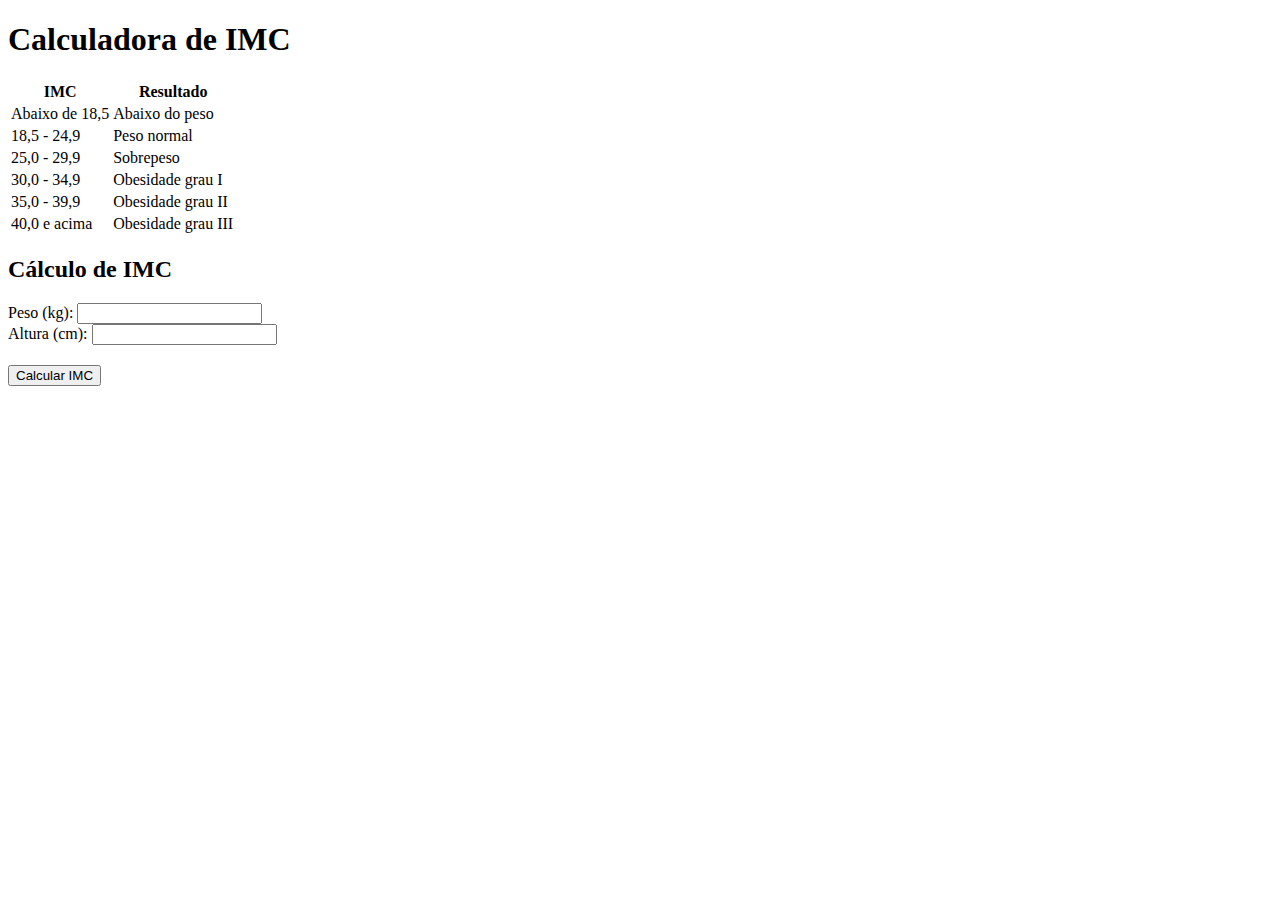
==== index.html @ 48b6687c "structure html" ====
<!DOCTYPE html>
<html lang="pt-BR">
  <head>
    <meta charset="UTF-8" />
    <meta name="viewport" content="width=device-width, initial-scale=1.0" />
    <meta http-equiv="X-UA-Compatible" content="ie=edge" />
    <title>Calculadora de IMC</title>
    <link rel="stylesheet" href="./css/style.css" />
  </head>

  <body>
    <section class="container">
      <h1>Calculadora de IMC</h1>

      <!-- Tabela de Resultados -->
      <table>
        <thead>
          <tr>
            <th>IMC</th>
            <th>Resultado</th>
          </tr>
        </thead>
        <tbody>
          <tr>
            <td>Abaixo de 18,5</td>
            <td>Abaixo do peso</td>
          </tr>
          <tr>
            <td>18,5 - 24,9</td>
            <td>Peso normal</td>
          </tr>
          <tr>
            <td>25,0 - 29,9</td>
            <td>Sobrepeso</td>
          </tr>
          <tr>
            <td>30,0 - 34,9</td>
            <td>Obesidade grau I</td>
          </tr>
          <tr>
            <td>35,0 - 39,9</td>
            <td>Obesidade grau II</td>
          </tr>
          <tr>
            <td>40,0 e acima</td>
            <td>Obesidade grau III</td>
          </tr>
        </tbody>
      </table>

      <h2>Cálculo de IMC</h2>
      <form id="imc-form">
        <label for="peso">Peso (kg):</label>
        <input type="number" id="peso" required />
        <br />
        <label for="altura">Altura (cm):</label>
        <input type="number" step="0.01" id="altura" required />
        <br />
        <div id="resultado" style="margin-top: 20px; font-weight: bold"></div>
        <!-- Resultado acima do botão -->
        <button type="submit">Calcular IMC</button>
      </form>
    </section>

    <script src="./js/main.js"></script>
  </body>
</html>
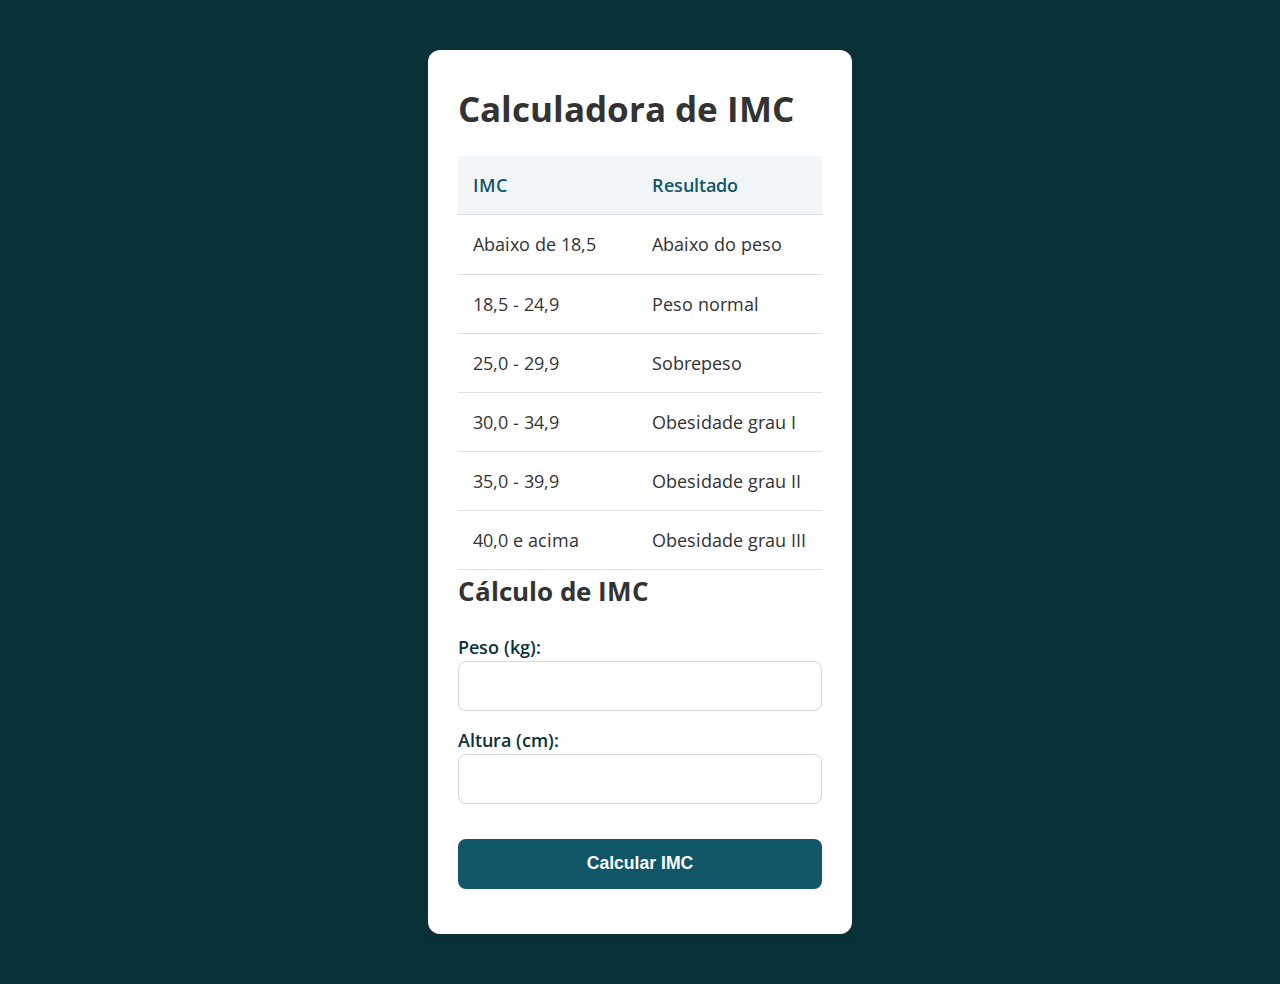
==== commit ba1ff4af: "improving JS logics" ====
--- a/index.html
+++ b/index.html
@@ -5,14 +5,13 @@
     <meta name="viewport" content="width=device-width, initial-scale=1.0" />
     <meta http-equiv="X-UA-Compatible" content="ie=edge" />
     <title>Calculadora de IMC</title>
-    <link rel="stylesheet" href="./css/style.css" />
+    <link rel="stylesheet" href="./assets/css/style.css" />
   </head>
 
   <body>
     <section class="container">
       <h1>Calculadora de IMC</h1>
 
-      <!-- Tabela de Resultados -->
       <table>
         <thead>
           <tr>
@@ -57,11 +56,10 @@
         <input type="number" step="0.01" id="altura" required />
         <br />
         <div id="resultado" style="margin-top: 20px; font-weight: bold"></div>
-        <!-- Resultado acima do botão -->
         <button type="submit">Calcular IMC</button>
       </form>
     </section>
 
-    <script src="./js/main.js"></script>
+    <script src="./assets/js/main.js"></script>
   </body>
 </html>
--- a/assets/css/style.css
+++ b/assets/css/style.css
@@ -0,0 +1,123 @@
+@import url("https://fonts.googleapis.com/css2?family=Open+Sans:wght@400;600;700&display=swap");
+
+:root {
+  --primary-color: #115666;
+  --primary-color-darker: #093238;
+  --background-color: #f4f7f9;
+  --text-color: #333;
+  --table-header-bg: #f1f5f8;
+  --table-border: #dce1e5;
+  --input-border: #d1d9de;
+  --input-focus-border: #115666;
+  --button-hover-bg: #093238;
+}
+
+*,
+*::before,
+*::after {
+  box-sizing: border-box;
+  margin: 0;
+  padding: 0;
+}
+
+body {
+  font-family: "Open Sans", sans-serif;
+  font-size: 1.1em;
+  line-height: 1.6;
+  background: var(--primary-color-darker);
+  color: var(--text-color);
+  display: flex;
+  justify-content: center;
+  align-items: center;
+  min-height: 100vh;
+}
+
+.container {
+  max-width: 600px;
+  margin: 50px;
+  padding: 30px;
+  background-color: #fff;
+  border-radius: 12px;
+  box-shadow: 0 4px 12px rgba(0, 0, 0, 0.1);
+}
+
+table {
+  width: 100%;
+  border-collapse: collapse;
+  margin-top: 20px;
+}
+
+th,
+td {
+  padding: 15px;
+  text-align: left;
+  border-bottom: 1px solid var(--table-border);
+}
+
+th {
+  background-color: var(--table-header-bg);
+  color: var(--primary-color);
+  font-weight: 600;
+}
+
+td {
+  color: var(--text-color);
+}
+
+.container table th:first-child,
+.container table td:first-child {
+  padding-right: 40px;
+}
+
+form {
+  margin-top: 20px;
+}
+
+form input,
+form label,
+form button {
+  width: 100%;
+  margin-bottom: 15px;
+}
+
+form input {
+  font-size: 1em;
+  height: 50px;
+  padding: 0 15px;
+  border: 1px solid var(--input-border);
+  border-radius: 8px;
+  transition: border-color 0.3s;
+}
+
+form input:focus {
+  border-color: var(--input-focus-border);
+  outline: none;
+  box-shadow: 0 0 5px rgba(17, 86, 102, 0.2);
+}
+
+form label {
+  font-weight: 600;
+  margin-bottom: 8px;
+  color: var(--primary-color-darker);
+}
+
+form button {
+  border: none;
+  background: var(--primary-color);
+  color: #fff;
+  font-size: 1em;
+  font-weight: 700;
+  height: 50px;
+  border-radius: 8px;
+  cursor: pointer;
+  transition: background-color 0.3s, transform 0.2s;
+}
+
+form button:hover {
+  background-color: var(--button-hover-bg);
+  transform: translateY(-2px);
+}
+
+form button:active {
+  transform: translateY(0);
+}
